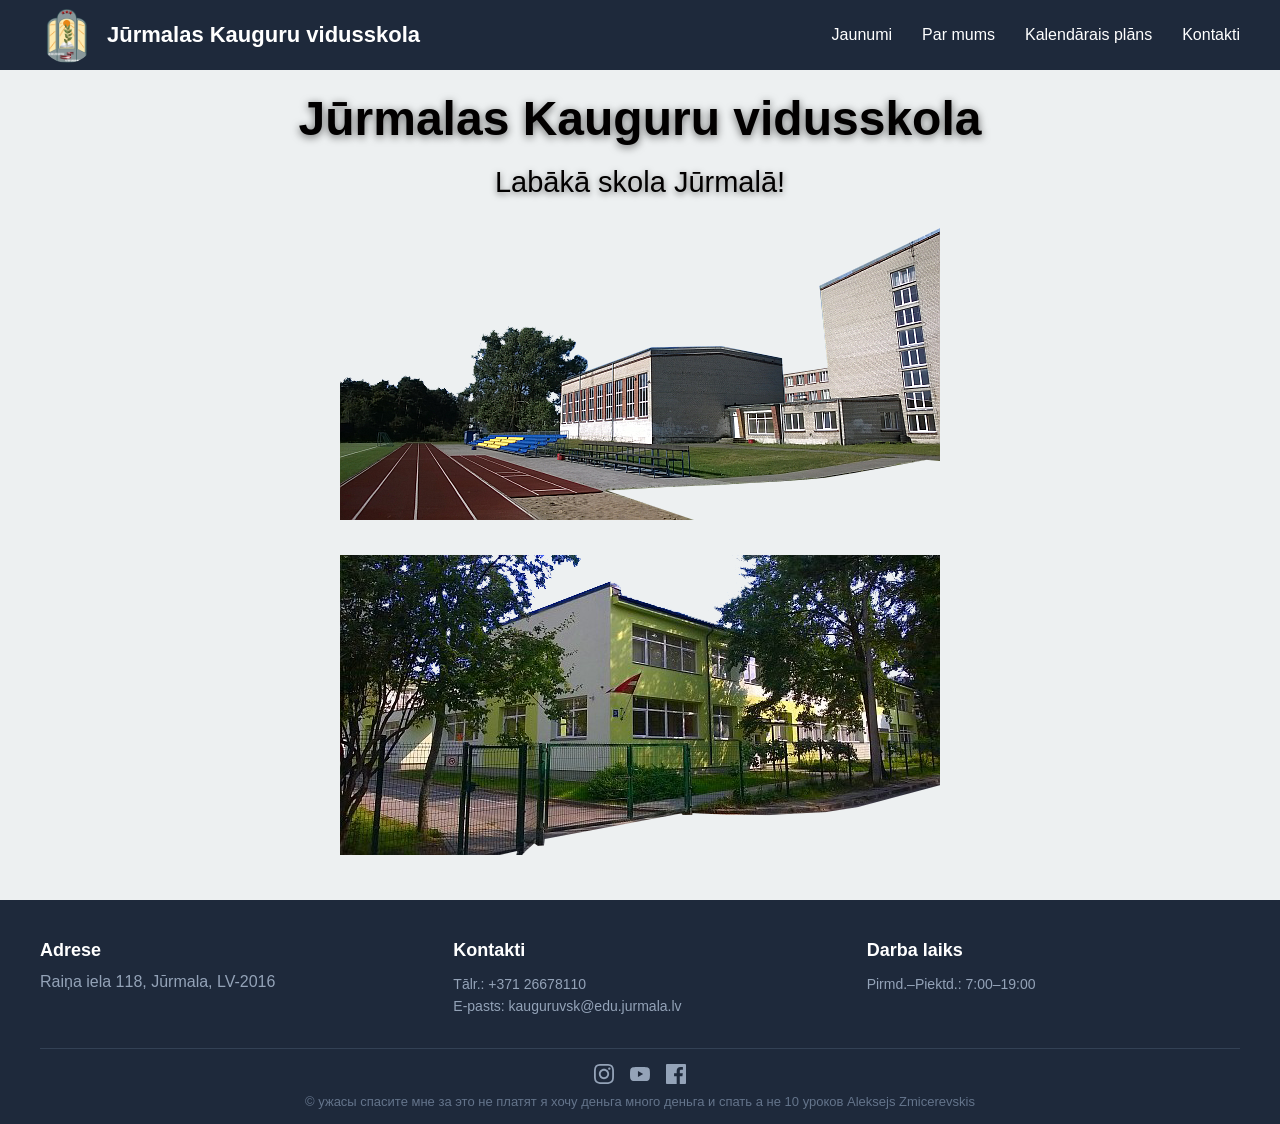
==== static/web/index.html @ 12d0afa6 "TEST" ====
<!DOCTYPE html>
<html lang="lv">
<head>
    <meta charset="UTF-8">
    <meta name="viewport" content="width=device-width, initial-scale=1.0">
    <title>Kauguru vidusskola AUTO DEPLOY</title>

    <link rel="stylesheet" href="style.css">
</head>

<body>
    
    <header>
           <a href="index.html" class="logo">
        <img src="images/logo.png" alt="Jūrmalas Kauguru vidusskolas logo">
        <span>Jūrmalas Kauguru vidusskola</span>
    
           
        </a>
        <nav>
            <ul>
                <li><a href="jaunumi.html">Jaunumi</a></li>
                <li><a href="info.html">Par mums</a></li>
                <li><a href="https://calendar.google.com/calendar/u/0/embed?src=lm09omf5vbimu9sq7rovsoo6m4@group.calendar.google.com&ctz=Europe/Riga">Kalendārais plāns</a></li>
                <li><a href="#">Kontakti</a></li>
            </ul>
        </nav>
    </header>

    <main>
        <div class="content">
             <div class="image-frame">
              <h1>Jūrmalas Kauguru vidusskola</h1>
              <p>Labākā skola Jūrmalā!</p>
             </div> 
             
              <div class="index-logo">
                    <div class="spacer"></div>
                    <img src="images/kvs-stadions1.png" alt="OLUX 2026">
                </div>
                    <div class="news-card-content">
                    <div class="spacer"></div>
                    <img src="images/kvs-sakumskola1.png" alt="OLUX 2026">
                </div>
                   <div class="spacer"></div>
                
        </div>
    </main>
 <footer>
    <div class="footer-content">
        <div class="footer-block">
            <h3>Adrese</h3>
            <a class="footer-block" href="https://maps.app.goo.gl/LZEuZgjSzzF6Meci9">Raiņa iela 118, Jūrmala, LV-2016</a>
        </div>
        <div class="footer-block">
            <h3>Kontakti</h3>
            <p>Tālr.: +371 26678110</p>
            <p>E-pasts: kauguruvsk@edu.jurmala.lv</p>
        </div>
        <div class="footer-block">
            <h3>Darba laiks</h3>
            <p>Pirmd.–Piektd.: 7:00–19:00</p>
        </div>
        
    </div>
   <div class="footer-bottom">
    
    <div class="social-icons">
        <a href="https://www.instagram.com/kauguruvidusskola/" target="_blank" aria-label="Instagram">
            <svg xmlns="http://www.w3.org/2000/svg" viewBox="0 0 24 24" width="20" height="20" fill="currentColor">
                <path d="M12 2.163c3.204 0 3.584.012 4.85.07 3.252.148 4.771 1.691 4.919 4.919.058 1.265.069 1.645.069 4.849 0 3.205-.012 3.584-.069 4.849-.149 3.225-1.664 4.771-4.919 4.919-1.266.058-1.644.07-4.85.07-3.204 0-3.584-.012-4.849-.07-3.26-.149-4.771-1.699-4.919-4.92-.058-1.265-.07-1.644-.07-4.849 0-3.204.013-3.583.07-4.849.149-3.227 1.664-4.771 4.919-4.919 1.266-.057 1.645-.069 4.849-.069zm0-2.163c-3.259 0-3.667.014-4.947.072-4.358.2-6.78 2.618-6.98 6.98-.059 1.281-.073 1.689-.073 4.948 0 3.259.014 3.668.072 4.948.2 4.358 2.618 6.78 6.98 6.98 1.281.058 1.689.072 4.948.072 3.259 0 3.668-.014 4.948-.072 4.354-.2 6.782-2.618 6.979-6.98.059-1.28.073-1.689.073-4.948 0-3.259-.014-3.667-.072-4.947-.196-4.354-2.617-6.78-6.979-6.98-1.281-.059-1.69-.073-4.949-.073zm0 5.838c-3.403 0-6.162 2.759-6.162 6.162s2.759 6.163 6.162 6.163 6.162-2.759 6.162-6.163c0-3.403-2.759-6.162-6.162-6.162zm0 10.162c-2.209 0-4-1.79-4-4 0-2.209 1.791-4 4-4s4 1.791 4 4c0 2.21-1.791 4-4 4zm6.406-11.845c-.796 0-1.441.645-1.441 1.44s.645 1.44 1.441 1.44c.795 0 1.439-.645 1.439-1.44s-.644-1.44-1.439-1.44z"/>
            </svg>
        </a>
        <a href="https://www.youtube.com/results?search_query=kauguru+vidusskola" target="_blank" aria-label="YouTube">
            <svg xmlns="http://www.w3.org/2000/svg" viewBox="0 0 24 24" width="20" height="20" fill="currentColor">
                <path d="M23.498 6.186a3.016 3.016 0 0 0-2.122-2.136C19.505 3.545 12 3.545 12 3.545s-7.505 0-9.377.505A3.017 3.017 0 0 0 .502 6.186C0 8.07 0 12 0 12s0 3.93.502 5.814a3.016 3.016 0 0 0 2.122 2.136c1.871.505 9.376.505 9.376.505s7.505 0 9.377-.505a3.015 3.015 0 0 0 2.122-2.136C24 15.93 24 12 24 12s0-3.93-.502-5.814zM9.545 15.568V8.432L15.818 12l-6.273 3.568z"/>
            </svg>
        </a>
        <a href="https://www.facebook.com/kauguruvsk" target="_blank" aria-label="Facebook">
            <svg xmlns="http://www.w3.org/2000/svg" viewBox="0 0 24 24" width="20" height="20" fill="currentColor">
                <path d="M22.675 0h-21.35c-.732 0-1.325.593-1.325 1.325v21.351c0 .731.593 1.324 1.325 1.324h11.495v-9.294h-3.128v-3.622h3.128v-2.671c0-3.1 1.893-4.788 4.659-4.788 1.325 0 2.463.099 2.795.143v3.24l-1.918.001c-1.504 0-1.795.715-1.795 1.763v2.312h3.587l-.467 3.622h-3.12v9.293h6.116c.73 0 1.323-.593 1.323-1.325v-21.35c0-.732-.593-1.325-1.325-1.325z"/>
            </svg>
        </a>
    </div>
    <p>&copy; ужасы спасите мне за это не платят я хочу деньга много деньга и  спать а не 10 уроков  Aleksejs Zmicerevskis</p>
</div>
 </footer>
</body>
</html>
---- static/web/style.css ----
* {
    margin: 0;
    padding: 0;
    box-sizing: border-box;
}

body {
    font-family: Arial, sans-serif;
    color: #000;
    position: relative;
    min-height: 100vh;
    overflow-x: hidden;
}

body::before {
    content: "";
    position: fixed;
    top: -20px;
    left: -20px;
    right: -20px;
    bottom: -20px;


    background-size: cover;
    background-position: center;

    filter: blur(10px);
    z-index: -2;
}

body::after {
    content: "";
    position: fixed;
    inset: 0;
    background-color: rgba(226, 230, 232, 0.6);
    z-index: -1;
}

/* Header */
header {
    height: 70px;
    padding: 0 40px;

    display: flex;
    align-items: center;
    justify-content: space-between;

    background-color: #1e293b;
}

.logo {
    display: flex;
    align-items: center;
    gap: 12px;
    text-decoration: none;
    color: white;
    font-size: 22px;
    font-weight: bold;
}

.logo img {
    width: 55px;
    height: 55px;
    object-fit: contain;
    border-radius: 50%;
}

nav ul {
    display: flex;
    gap: 30px;
    list-style: none;
}

nav a {
    color: white;
    text-decoration: none;
    font-size: 16px;
    transition: color 0.3s;
}

nav a:hover {
    color: #38bdf8;
}

/* Main */
main {
    min-height: calc(100vh - 70px);

    display: flex;
    align-items: center;
    justify-content: center;

    text-align: center;
}

.content h1 {
    margin-bottom: 20px;
    font-size: 48px;
    color: #020000;
    text-shadow: 0 2px 8px rgba(0, 0, 0, 0.6);
}

.content p {
    color: #020000;
    font-size: 29px;
    text-shadow: 0 2px 6px rgba(0, 0, 0, 0.5);
}

.content a {
    font-size: 36px;
    font-weight: bold;
    color: #020000;
    text-decoration: none;
    outline: none;
    border: none;
    text-shadow: 0 2px 6px rgba(0, 0, 0, 0.5);
}

.content a:hover {
    color: #38bdf8;
}

.content a:focus {
    outline: none;
    border: none;
}

/* Spacers */
.spacer {
    height: 21px;
}

.spacerr {
    height: 80px;
}

/* News grid */
.news-grid {
    display: grid;
    grid-template-columns: repeat(3, 1fr);
    gap: 20px;
}

.news-card img {
    width: 100%;
    height: 550px;
    object-fit: cover;
}

.news-card-content h3,
.news-card-content p {
    color: #020000; 
}

/* Hymn card */
.hymn-card {
    max-width: 900px;
    margin: 4px auto;
    padding: 50px;
    text-align: center;
    color: #020000;
}

.hymn-card .music-icon {
    font-size: 50px;
    margin-bottom: 15px;
    text-shadow: 0 2px 8px rgba(0, 0, 0, 0.6);
}

.hymn-card h1 {
    font-size: 55px;
    margin-bottom: 20px;
    text-shadow: 0 2px 8px rgba(0, 0, 0, 0.6);
}

.hymn-card h2 {
    font-size: 34px;
    margin-bottom: 25px;
    text-shadow: 0 2px 6px rgba(0, 0, 0, 0.5);
}

.hymn-card .authors {
    font-size: 34px;
    line-height: 1.6;
    text-shadow: 0 2px 6px rgba(0, 0, 0, 0.5);
}

.hymn-card .authors strong {
    font-weight: bold;
}

.hymn-card .gold-line {
    width: 150px;
    height: 4px;
    margin: 20px auto;
    background-color: #38bdf8;
}

.hymn-part p {
    font-size: 23px;
    line-height: 1.8;
    text-shadow: 0 2px 6px rgba(0, 0, 0, 0.5);
}

.hymn-part .chorus {
    margin-top: 50px;
    line-height: 1.8;
}

/* Footer */
footer {
    background-color: #1e293b;
    color: #cbd5e1;
    padding: 40px 40px 0;
}

.footer-content {
    max-width: 1200px;
    margin: 0 auto;

    display: flex;
    flex-wrap: wrap;
    gap: 40px;
    justify-content: space-between;

    padding-bottom: 30px;
}

.footer-block {
    text-decoration: none;
    color: #94a3b8;
    flex: 1;
    min-width: 180px;
    display: block;
}

.footer-block:hover {
    color: #3f6498;
}

.footer-block h3 {
    color: white;
    font-size: 18px;
    margin-bottom: 12px;
}

.footer-block p {
    font-size: 14px;
    line-height: 1.6;
    color: #94a3b8;
}

.footer-bottom {
    border-top: 1px solid #334155;
    text-align: center;
    padding: 15px 20px;
}

.footer-bottom p {
    font-size: 13px;
    color: #64748b;
}

.social-icons {
    display: flex;
    justify-content: center;
    gap: 16px;
    margin-bottom: 10px;
}

.social-icons a {
    color: #94a3b8;
    display: inline-flex;
    transition: color 0.3s;
}

.social-icons a:hover {
    color: #38bdf8;
}
.index-logo {
    object-fit: contain;
    border-radius: 50%;
    margin-bottom: 10px;
}

/* ============================= */
/* Mobile responsive adjustments */
/* ============================= */

/* Tablets and small laptops */
@media (max-width: 1024px) {
    .news-grid {
        grid-template-columns: repeat(2, 1fr);
    }

    .news-card img {
        height: 400px;
    }

    .hymn-card {
        max-width: 90%;
        padding: 35px 25px;
    }
}

/* Tablets / large phones */
@media (max-width: 768px) {
    header {
        height: auto;
        flex-wrap: wrap;
        padding: 15px 20px;
        gap: 15px;
    }

    .logo {
        font-size: 18px;
    }

    .logo img {
        width: 45px;
        height: 45px;
    }

    nav ul {
        gap: 18px;
        flex-wrap: wrap;
        justify-content: center;
    }

    nav a {
        font-size: 14px;
    }

    main {
        padding: 30px 20px;
    }

    .content h1 {
        font-size: 34px;
    }

    .content p {
        font-size: 20px;
    }

    .content a {
        font-size: 26px;
    }

    .news-grid {
        grid-template-columns: 1fr;
        gap: 16px;
        padding: 0 15px;
    }

    .news-card img {
        height: 260px;
    }

    .hymn-card {
        padding: 25px 15px;
    }

    .hymn-card h1 {
        font-size: 36px;
    }

    .hymn-card h2 {
        font-size: 22px;
    }

    .hymn-card .authors {
        font-size: 20px;
    }

    .hymn-part p {
        font-size: 18px;
        line-height: 1.6;
    }

    .footer-content {
        flex-direction: column;
        gap: 25px;
        padding-bottom: 20px;
    }

    .footer-block {
        min-width: 100%;
        text-align: center;
    }
}

/* Small phones */
@media (max-width: 480px) {
    header {
        padding: 12px 15px;
    }

    nav ul {
        gap: 12px;
    }

    nav a {
        font-size: 13px;
    }

    .content h1 {
        font-size: 26px;
    }

    .content p {
        font-size: 16px;
    }

    .content a {
        font-size: 20px;
    }

    .news-card img {
        height: 200px;
    }

    .hymn-card h1 {
        font-size: 28px;
    }

    .hymn-card h2 {
        font-size: 18px;
    }

    .hymn-card .authors {
        font-size: 17px;
    }

    .hymn-part p {
        font-size: 16px;
    }

    .spacerr {
        height: 40px;
    }
}
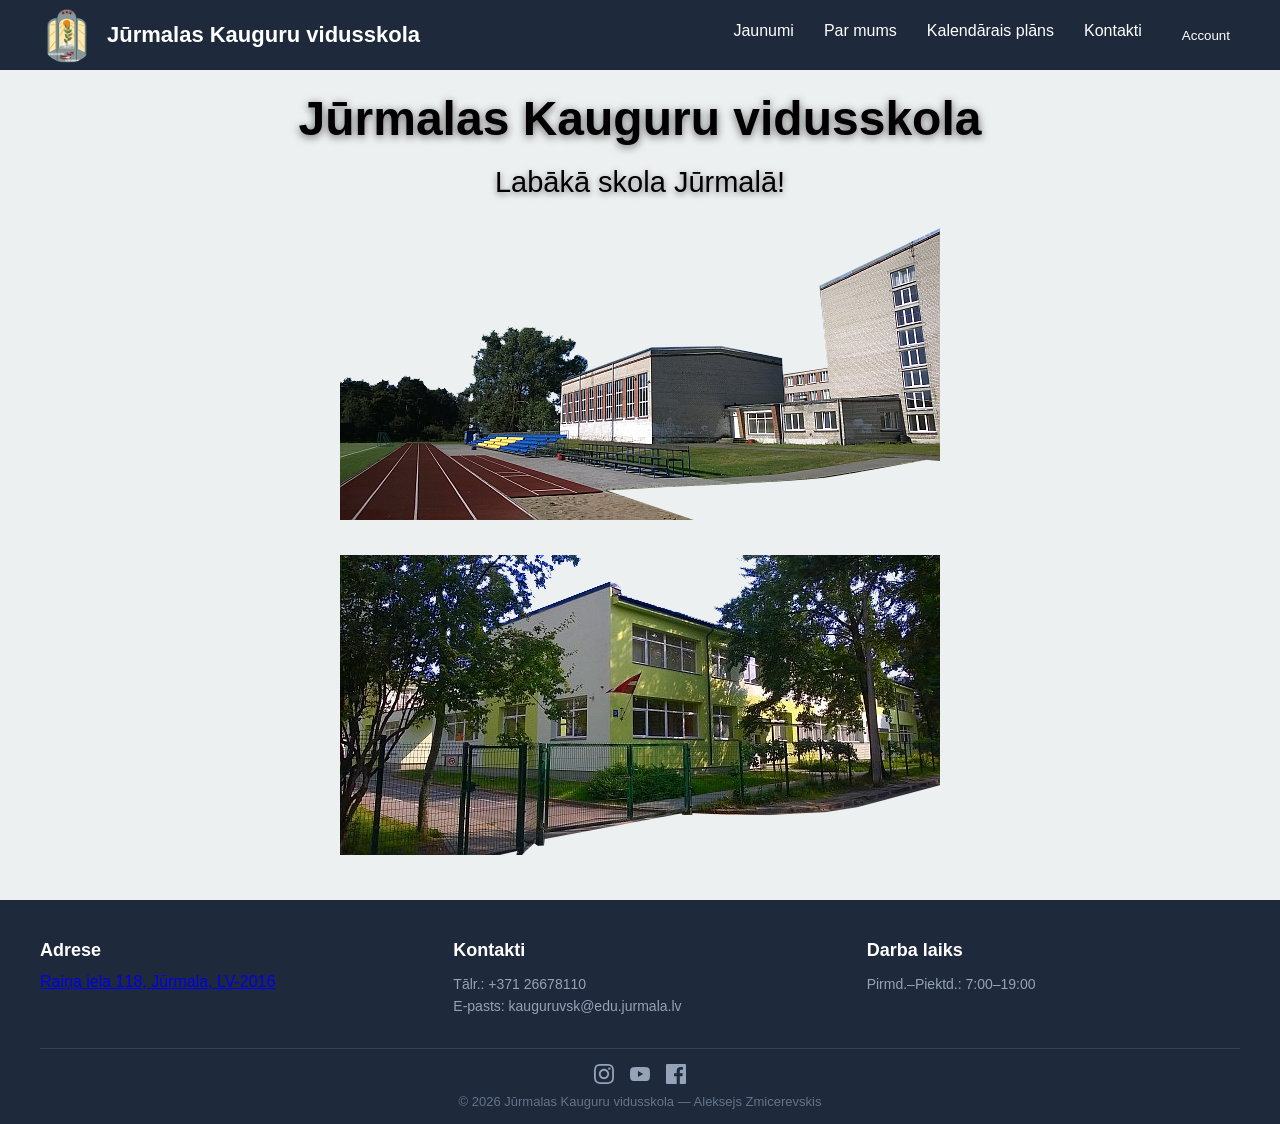
==== commit d514e9bf: "update 3.0.0" ====
--- a/static/web/index.html
+++ b/static/web/index.html
@@ -3,87 +3,323 @@
 <head>
     <meta charset="UTF-8">
     <meta name="viewport" content="width=device-width, initial-scale=1.0">
-    <title>Kauguru vidusskola AUTO DEPLOY</title>
-
-    <link rel="stylesheet" href="style.css">
+    <title>Jūrmalas Kauguru vidusskola</title>
+     <link rel="stylesheet" href="style.css">
+    <script src="script.js"></script>
 </head>
 
 <body>
-    
-    <header>
-           <a href="index.html" class="logo">
+
+<header>
+    <a href="index.html" class="logo">
         <img src="images/logo.png" alt="Jūrmalas Kauguru vidusskolas logo">
         <span>Jūrmalas Kauguru vidusskola</span>
-    
-           
+    </a>
+
+
+<nav>
+    <ul>
+        <li><a href="jaunumi.html">Jaunumi</a></li>
+        <li><a href="info.html">Par mums</a></li>
+        <li>
+            <a href="https://calendar.google.com/calendar/u/0/embed?src=lm09omf5vbimu9sq7rovsoo6m4@group.calendar.google.com&ctz=Europe/Riga"
+               target="_blank">
+                Kalendārais plāns
+            </a>
+        </li>
+        <li><a href="#kontakti">Kontakti</a></li>
+        <li>
+            <button type="button"
+                    onclick="document.getElementById('id01').style.display='block'">
+                Account
+            </button>
+        </li>
+    </ul>
+</nav>
+
+
+</header>
+
+<div id="id01" class="modal">
+<form class="modal-content animate" action="/action_page.php" method="post">
+
+    <div class="imgcontainer">
+        <span onclick="document.getElementById('id01').style.display='none'"
+              class="close"
+              title="Close Modal">
+            &times;
+        </span>
+
+        <img src="images/kvs-logo-01.png" alt="Kauguru vidusskolas logo" class="avatar">
+    </div>
+
+    <div class="container">
+
+        <label for="uname">
+            <b>Username</b>
+        </label>
+
+        <input type="text"
+               placeholder="Enter Username"
+               id="name"
+               name="name" required>
+
+        <label for="psw">
+            <b>Password</b>
+        </label>
+
+        <input type="password"
+               placeholder="Enter Password"
+               id="psw"
+               name="psw"
+               required>
+
+        <button type="submit">Login</button>
+
+        <label>
+            <input type="checkbox"
+                   checked
+                   name="remember">
+            Remember me
+        </label>
+
+    </div>
+
+    <div class="container" style="background-color:#f1f1f1">
+
+        <button type="button"
+                onclick="document.getElementById('id01').style.display='none'"
+                class="cancelbtn">
+            Cancel
+        </button>
+
+        <span class="psw">
+            Forgot <a href="#">password?</a>
+        </span>
+
+        <button type="button"
+                onclick="openRegister()"
+                style="width:auto;">
+            Register
+        </button>
+
+    </div>
+
+</form>
+
+
+</div>
+
+<!-- REGISTER MODAL -->
+
+<div id="id02" class="modal">
+
+
+<form class="modal-content animate" action="/register.php" method="post">
+
+    <div class="imgcontainer">
+
+        <span onclick="document.getElementById('id02').style.display='none'"
+              class="close"
+              title="Close Modal">
+            &times;
+        </span>
+
+        <img src="images/kvs-logo-01.png"
+             alt="Kauguru vidusskolas logo"
+             class="avatar">
+
+    </div>
+
+    <div class="container">
+
+        <label for="reg-uname">
+            <b>Username</b>
+        </label>
+
+        <input type="text"
+               placeholder="Enter Username"
+               id="reg-uname"
+               name="uname"
+               required>
+
+        <label for="reg-email">
+            <b>Email</b>
+        </label>
+
+        <input type="mail"
+               placeholder="Enter Email"
+               id="reg-email"
+               name="email"
+               required>
+               </
+
+        <label for="reg-psw">
+            <b>Password</b>
+        </label>
+
+        <input type="password"
+               placeholder="Enter Password"
+               id="reg-psw"
+               name="psw"
+               required>
+
+        <button type="submit">Register</button>
+
+    </div>
+
+    <div class="container" style="background-color:#f1f1f1">
+
+        <button type="button"
+                onclick="document.getElementById('id02').style.display='none'"
+                class="cancelbtn">
+            Cancel
+        </button>
+
+    </div>
+
+</form>
+
+</div>
+
+<main>
+
+
+<div class="content">
+
+    <div class="image-frame">
+        <h1>Jūrmalas Kauguru vidusskola</h1>
+        <p>Labākā skola Jūrmalā!</p>
+    </div>
+
+    <div class="index-logo">
+        <div class="spacer"></div>
+
+        <img src="images/kvs-stadions1.png"
+             alt="Kauguru vidusskolas stadions">
+    </div>
+
+    <div class="news-card-content">
+
+        <div class="spacer"></div>
+
+        <img src="images/kvs-sakumskola1.png"
+             alt="Kauguru vidusskolas sākumskola">
+
+    </div>
+
+    <div class="spacer"></div>
+
+</div>
+
+</main>
+
+<footer id="kontakti">
+
+<div class="footer-content">
+
+    <div class="footer-block">
+
+        <h3>Adrese</h3>
+
+        <a href="https://maps.app.goo.gl/LZEuZgjSzzF6Meci9"
+           target="_blank">
+            Raiņa iela 118, Jūrmala, LV-2016
         </a>
-        <nav>
-            <ul>
-                <li><a href="jaunumi.html">Jaunumi</a></li>
-                <li><a href="info.html">Par mums</a></li>
-                <li><a href="https://calendar.google.com/calendar/u/0/embed?src=lm09omf5vbimu9sq7rovsoo6m4@group.calendar.google.com&ctz=Europe/Riga">Kalendārais plāns</a></li>
-                <li><a href="#">Kontakti</a></li>
-            </ul>
-        </nav>
-    </header>
-
-    <main>
-        <div class="content">
-             <div class="image-frame">
-              <h1>Jūrmalas Kauguru vidusskola</h1>
-              <p>Labākā skola Jūrmalā!</p>
-             </div> 
-             
-              <div class="index-logo">
-                    <div class="spacer"></div>
-                    <img src="images/kvs-stadions1.png" alt="OLUX 2026">
-                </div>
-                    <div class="news-card-content">
-                    <div class="spacer"></div>
-                    <img src="images/kvs-sakumskola1.png" alt="OLUX 2026">
-                </div>
-                   <div class="spacer"></div>
-                
-        </div>
-    </main>
- <footer>
-    <div class="footer-content">
-        <div class="footer-block">
-            <h3>Adrese</h3>
-            <a class="footer-block" href="https://maps.app.goo.gl/LZEuZgjSzzF6Meci9">Raiņa iela 118, Jūrmala, LV-2016</a>
-        </div>
-        <div class="footer-block">
-            <h3>Kontakti</h3>
-            <p>Tālr.: +371 26678110</p>
-            <p>E-pasts: kauguruvsk@edu.jurmala.lv</p>
-        </div>
-        <div class="footer-block">
-            <h3>Darba laiks</h3>
-            <p>Pirmd.–Piektd.: 7:00–19:00</p>
-        </div>
+
+    </div>
+
+
+    <div class="footer-block">
+
+        <h3>Kontakti</h3>
+
+        <p>Tālr.: +371 26678110</p>
+        <p>E-pasts: kauguruvsk@edu.jurmala.lv</p>
+
+    </div>
+
+
+    <div class="footer-block">
+
+        <h3>Darba laiks</h3>
+
+        <p>Pirmd.–Piektd.: 7:00–19:00</p>
+
+    </div>
+
+</div>
+
+
+<div class="footer-bottom">
+
+    <div class="social-icons">
+
+       
+        <a href="https://www.instagram.com/kauguruvidusskola/"
+           target="_blank"
+           aria-label="Instagram">
+
+            <svg xmlns="http://www.w3.org/2000/svg"
+                 viewBox="0 0 24 24"
+                 width="20"
+                 height="20"
+                 fill="currentColor">
+
+                <path d="M12 2.163c3.204 0 3.584.012 4.85.07 3.252.148 4.771 1.691 4.919 4.919.058 1.265.069 1.645.069 4.849 0 3.205-.012 3.584-.069 4.849-.149 3.225-1.664 4.771-4.919 4.919-1.266.058-1.644.07-4.85.07-3.204 0-3.584-.012-4.849-.07-3.26-.149-4.771-1.699-4.919-4.92-.058-1.265-.07-1.644-.07-4.849 0-3.204.013-3.583.07-4.849.149-3.227 1.664-4.771 4.919-4.919 1.266-.057 1.645-.069 4.849-.069zm0-2.163c-3.259 0-3.667.014-4.947.072-4.358.2-6.78 2.618-6.98 6.98-.059 1.281-.073 1.689-.073 4.948 0 3.259.014 3.668.072 4.948.2 4.358 2.618 6.78 6.98 6.98 1.281.058 1.689.072 4.948.072 3.259 0 3.668-.014 4.948-.072 4.354-.2 6.782-2.618 6.979-6.98.059-1.28.073-1.689.073-4.948 0-3.259-.014-3.667-.072-4.947-.196-4.354-2.617-6.78-6.979-6.98-1.281-.059-1.69-.073-4.949-.073zm0 5.838c-3.403 0-6.162 2.759-6.162 6.162s2.759 6.163 6.162 6.163 6.162-2.759 6.162-6.163c0-3.403-2.759-6.162-6.162-6.162zm0 10.162c-2.209 0-4-1.79-4-4 0-2.209 1.791-4 4-4s4 1.791 4 4c0 2.21-1.791 4-4 4zm6.406-11.845c-.796 0-1.441.645-1.441 1.44s.645 1.44 1.441 1.44c.795 0 1.439-.645 1.439-1.44s-.644-1.44-1.439-1.44z"/>
+
+            </svg>
+
+        </a>
+
+
         
-    </div>
-   <div class="footer-bottom">
-    
-    <div class="social-icons">
-        <a href="https://www.instagram.com/kauguruvidusskola/" target="_blank" aria-label="Instagram">
-            <svg xmlns="http://www.w3.org/2000/svg" viewBox="0 0 24 24" width="20" height="20" fill="currentColor">
-                <path d="M12 2.163c3.204 0 3.584.012 4.85.07 3.252.148 4.771 1.691 4.919 4.919.058 1.265.069 1.645.069 4.849 0 3.205-.012 3.584-.069 4.849-.149 3.225-1.664 4.771-4.919 4.919-1.266.058-1.644.07-4.85.07-3.204 0-3.584-.012-4.849-.07-3.26-.149-4.771-1.699-4.919-4.92-.058-1.265-.07-1.644-.07-4.849 0-3.204.013-3.583.07-4.849.149-3.227 1.664-4.771 4.919-4.919 1.266-.057 1.645-.069 4.849-.069zm0-2.163c-3.259 0-3.667.014-4.947.072-4.358.2-6.78 2.618-6.98 6.98-.059 1.281-.073 1.689-.073 4.948 0 3.259.014 3.668.072 4.948.2 4.358 2.618 6.78 6.98 6.98 1.281.058 1.689.072 4.948.072 3.259 0 3.668-.014 4.948-.072 4.354-.2 6.782-2.618 6.979-6.98.059-1.28.073-1.689.073-4.948 0-3.259-.014-3.667-.072-4.947-.196-4.354-2.617-6.78-6.979-6.98-1.281-.059-1.69-.073-4.949-.073zm0 5.838c-3.403 0-6.162 2.759-6.162 6.162s2.759 6.163 6.162 6.163 6.162-2.759 6.162-6.163c0-3.403-2.759-6.162-6.162-6.162zm0 10.162c-2.209 0-4-1.79-4-4 0-2.209 1.791-4 4-4s4 1.791 4 4c0 2.21-1.791 4-4 4zm6.406-11.845c-.796 0-1.441.645-1.441 1.44s.645 1.44 1.441 1.44c.795 0 1.439-.645 1.439-1.44s-.644-1.44-1.439-1.44z"/>
+        <a href="https://www.youtube.com/results?search_query=kauguru+vidusskola"
+           target="_blank"
+           aria-label="YouTube">
+
+            <svg xmlns="http://www.w3.org/2000/svg"
+                 viewBox="0 0 24 24"
+                 width="20"
+                 height="20"
+                 fill="currentColor">
+
+                <path d="M23.498 6.186a3.016 3.016 0 0 0-2.122-2.136C19.505 3.545 12 3.545 12 3.545s-7.505 0-9.377.505A3.017 3.017 0 0 0 .502 6.186C0 8.07 0 12 0 12s0 3.93.502 5.814a3.016 3.016 0 0 0 2.122 2.136c1.871.505 9.376.505 9.376.505s7.505 0 9.377-.505a3.015 3.015 0 0 0 2.122-2.136C24 15.93 24 12 24 12s0-3.93-.502-5.814zM9.545 15.568V8.432L15.818 12l-6.273 3.568z"/>
+
             </svg>
+
         </a>
-        <a href="https://www.youtube.com/results?search_query=kauguru+vidusskola" target="_blank" aria-label="YouTube">
-            <svg xmlns="http://www.w3.org/2000/svg" viewBox="0 0 24 24" width="20" height="20" fill="currentColor">
-                <path d="M23.498 6.186a3.016 3.016 0 0 0-2.122-2.136C19.505 3.545 12 3.545 12 3.545s-7.505 0-9.377.505A3.017 3.017 0 0 0 .502 6.186C0 8.07 0 12 0 12s0 3.93.502 5.814a3.016 3.016 0 0 0 2.122 2.136c1.871.505 9.376.505 9.376.505s7.505 0 9.377-.505a3.015 3.015 0 0 0 2.122-2.136C24 15.93 24 12 24 12s0-3.93-.502-5.814zM9.545 15.568V8.432L15.818 12l-6.273 3.568z"/>
+
+
+        
+        <a href="https://www.facebook.com/kauguruvsk"
+           target="_blank"
+           aria-label="Facebook">
+
+            <svg xmlns="http://www.w3.org/2000/svg"
+                 viewBox="0 0 24 24"
+                 width="20"
+                 height="20"
+                 fill="currentColor">
+
+                <path d="M22.675 0h-21.35c-.732 0-1.325.593-1.325 1.325v21.351c0 .731.593 1.324 1.325 1.324h11.495v-9.294h-3.128v-3.622h3.128v-2.671c0-3.1 1.893-4.788 4.659-4.788 1.325 0 2.463.099 2.795.143v3.24l-1.918.001c-1.504 0-1.795.715-1.795 1.763v2.312h3.587l-.467 3.622h-3.12v9.293h6.116c.73 0 1.323-.593 1.323-1.325v-21.35c0-.732-.593-1.325-1.325-1.325z"/>
+
             </svg>
+
         </a>
-        <a href="https://www.facebook.com/kauguruvsk" target="_blank" aria-label="Facebook">
-            <svg xmlns="http://www.w3.org/2000/svg" viewBox="0 0 24 24" width="20" height="20" fill="currentColor">
-                <path d="M22.675 0h-21.35c-.732 0-1.325.593-1.325 1.325v21.351c0 .731.593 1.324 1.325 1.324h11.495v-9.294h-3.128v-3.622h3.128v-2.671c0-3.1 1.893-4.788 4.659-4.788 1.325 0 2.463.099 2.795.143v3.24l-1.918.001c-1.504 0-1.795.715-1.795 1.763v2.312h3.587l-.467 3.622h-3.12v9.293h6.116c.73 0 1.323-.593 1.323-1.325v-21.35c0-.732-.593-1.325-1.325-1.325z"/>
-            </svg>
-        </a>
-    </div>
-    <p>&copy; ужасы спасите мне за это не платят я хочу деньга много деньга и  спать а не 10 уроков  Aleksejs Zmicerevskis</p>
-</div>
- </footer>
+
+    </div>
+
+
+    <p>
+        &copy; 2026 Jūrmalas Kauguru vidusskola —
+        Aleksejs Zmicerevskis
+    </p>
+
+</div>
+
+
+</footer>
+
 </body>
-</html>+</html>
--- a/static/web/style.css
+++ b/static/web/style.css
@@ -16,6 +16,7 @@
     content: "";
     position: fixed;
     top: -20px;
+    
     left: -20px;
     right: -20px;
     bottom: -20px;
@@ -439,4 +440,128 @@
     .spacerr {
         height: 40px;
     }
+}
+input[type=text], input[type=password] {
+  width: 100%;
+  padding: 12px 20px;
+  margin: 8px 0;
+  display: inline-block;
+  border: 1px solid #ccc;
+  box-sizing: border-box;
+}
+
+/* Set a style for all buttons */
+button {
+  background-color: #1e293b;
+  color: white;
+  padding: 6px 10px;
+  
+  border: none;
+  cursor: pointer;
+  width: 100%;
+}
+
+button:hover {
+  opacity: 0.8;
+}
+
+/* Extra styles for the cancel button */
+.cancelbtn {
+  width: auto;
+  padding: 10px 18px;
+  background-color: #f44336;
+}
+
+/* Center the image and position the close button */
+.imgcontainer {
+  text-align: center;
+  margin: 24px 0 12px 0;
+  position: relative;
+}
+
+img.avatar {
+  width: 40%;
+
+}
+
+.container {
+  padding: 16px;
+}
+
+span.psw {
+  float: right;
+  padding-top: 20px;
+  text-indent: 10px;
+}
+
+/* The Modal (background) */
+.modal {
+  display: none; /* Hidden by default */
+  position: fixed; /* Stay in place */
+  z-index: 1; /* Sit on top */
+  left: 0;
+  top: 0;
+  width: 100%; /* Full width */
+  height: 100%; /* Full height */
+  overflow: auto; /* Enable scroll if needed */
+  background-color: rgb(0,0,0); /* Fallback color */
+  background-color: rgba(0,0,0,0.4); /* Black w/ opacity */
+  padding-top: 60px;
+}
+
+/* Modal Content/Box */
+.modal-content {
+  background-color: #fefefe;
+  margin: 5% auto 15% auto; /* 5% from the top, 15% from the bottom and centered */
+  border: 1px solid #888;
+  width: 80%; /* Could be more or less, depending on screen size */
+}
+.mail {
+  background-color: #fefefe;
+  margin: 5% auto 15% auto; /* 5% from the top, 15% from the bottom and centered */
+  border: 1px solid #888;
+  width: 80%; /* Could be more or less, depending on screen size */
+}
+
+/* The Close Button (x) */
+.close {
+  position: absolute;
+  right: 25px;
+  top: 0;
+  color: #000;
+  font-size: 35px;
+  font-weight: bold;
+}
+
+.close:hover,
+.close:focus {
+  color: red;
+  cursor: pointer;
+}
+
+/* Add Zoom Animation */
+.animate {
+  -webkit-animation: animatezoom 0.6s;
+  animation: animatezoom 0.6s
+}
+
+@-webkit-keyframes animatezoom {
+  from {-webkit-transform: scale(0)} 
+  to {-webkit-transform: scale(1)}
+}
+  
+@keyframes animatezoom {
+  from {transform: scale(0)} 
+  to {transform: scale(1)}
+}
+
+/* Change styles for span and cancel button on extra small screens */
+@media screen and (max-width: 300px) {
+  span.psw {
+     display: block;
+     float: none;
+  }
+  .cancelbtn {
+     width: 100%;
+  }
 }
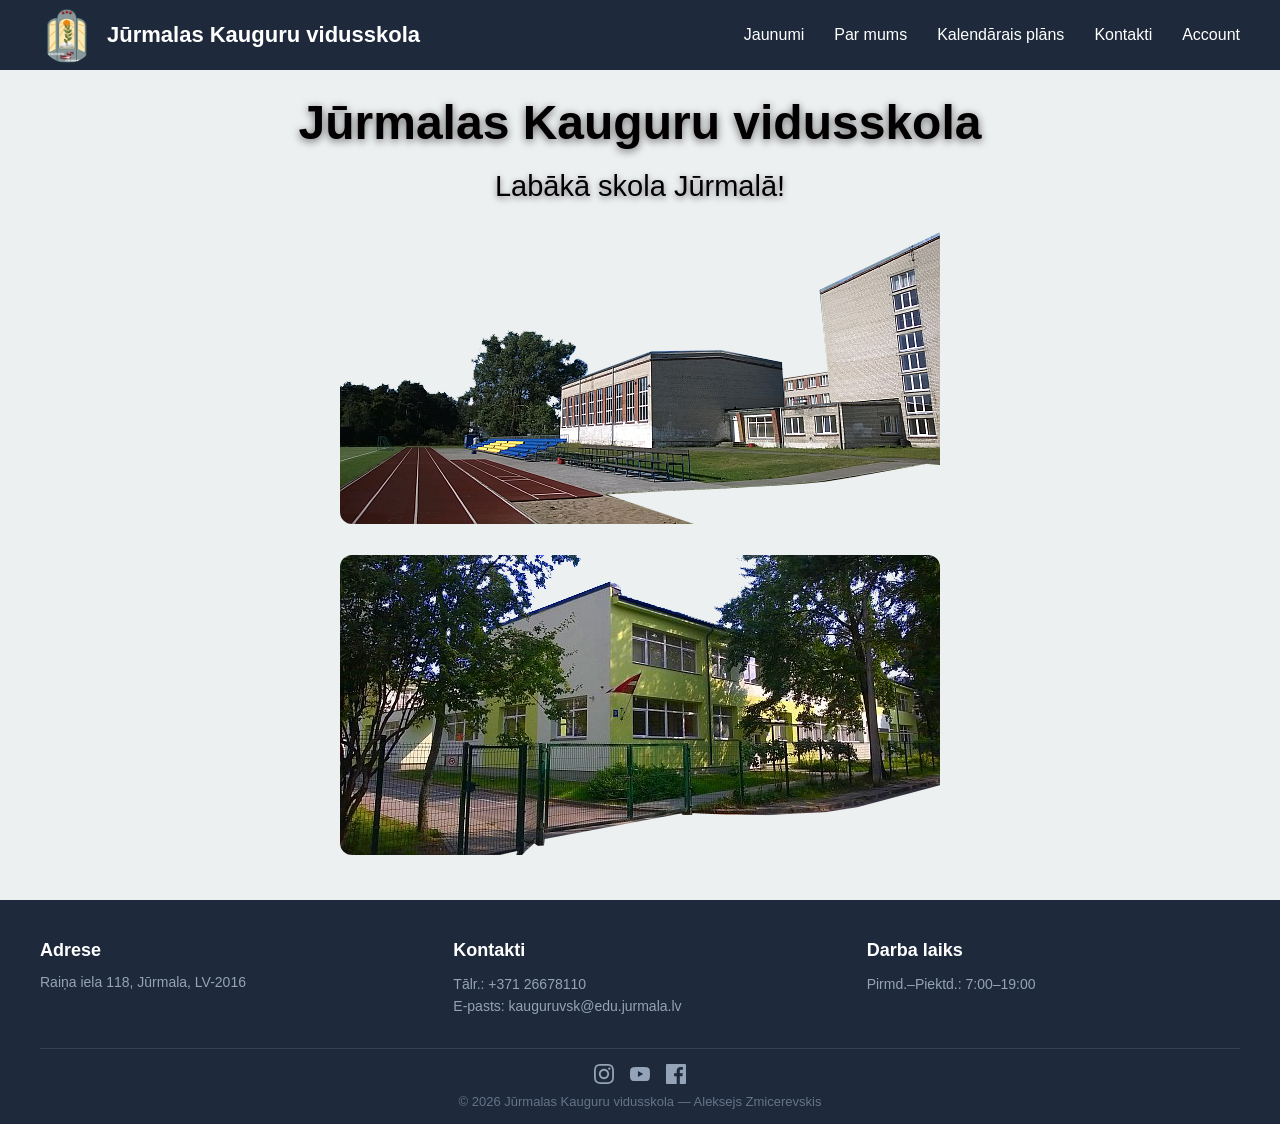
==== commit f282b1d5: "fix reg" ====
--- a/static/web/index.html
+++ b/static/web/index.html
@@ -4,8 +4,8 @@
     <meta charset="UTF-8">
     <meta name="viewport" content="width=device-width, initial-scale=1.0">
     <title>Jūrmalas Kauguru vidusskola</title>
-     <link rel="stylesheet" href="style.css">
-    <script src="script.js"></script>
+    <link rel="stylesheet" href="style.css">
+    <script src="script.js" defer></script>
 </head>
 
 <body>
@@ -16,310 +16,164 @@
         <span>Jūrmalas Kauguru vidusskola</span>
     </a>
 
-
-<nav>
-    <ul>
-        <li><a href="jaunumi.html">Jaunumi</a></li>
-        <li><a href="info.html">Par mums</a></li>
-        <li>
-            <a href="https://calendar.google.com/calendar/u/0/embed?src=lm09omf5vbimu9sq7rovsoo6m4@group.calendar.google.com&ctz=Europe/Riga"
-               target="_blank">
-                Kalendārais plāns
-            </a>
-        </li>
-        <li><a href="#kontakti">Kontakti</a></li>
-        <li>
-            <button type="button"
-                    onclick="document.getElementById('id01').style.display='block'">
-                Account
-            </button>
-        </li>
-    </ul>
-</nav>
-
-
+    <nav>
+        <ul>
+            <li><a href="jaunumi.html">Jaunumi</a></li>
+            <li><a href="info.html">Par mums</a></li>
+            <li>
+                <a href="https://calendar.google.com/calendar/u/0/embed?src=lm09omf5vbimu9sq7rovsoo6m4@group.calendar.google.com&amp;ctz=Europe/Riga"
+                   target="_blank" rel="noopener">
+                    Kalendārais plāns
+                </a>
+            </li>
+            <li><a href="#kontakti">Kontakti</a></li>
+            <li>
+                <button type="button" class="nav-btn" onclick="openModal('id01')">
+                    Account
+                </button>
+            </li>
+        </ul>
+    </nav>
 </header>
 
+<!-- LOGIN MODAL -->
 <div id="id01" class="modal">
-<form class="modal-content animate" action="/action_page.php" method="post">
+    <form class="modal-content animate" action="/action_page.php" method="post">
 
-    <div class="imgcontainer">
-        <span onclick="document.getElementById('id01').style.display='none'"
-              class="close"
-              title="Close Modal">
-            &times;
-        </span>
+        <div class="imgcontainer">
+            <span onclick="closeModal('id01')" class="close" title="Close Modal">&times;</span>
+            <img src="images/kvs-logo-01.png" alt="Kauguru vidusskolas logo" class="avatar">
+        </div>
 
-        <img src="images/kvs-logo-01.png" alt="Kauguru vidusskolas logo" class="avatar">
-    </div>
+        <div class="container">
+            <label for="uname"><b>Username</b></label>
+            <input type="text" placeholder="Enter Username" id="uname" name="uname" required>
 
-    <div class="container">
+            <label for="psw"><b>Password</b></label>
+            <input type="password" placeholder="Enter Password" id="psw" name="psw" required>
 
-        <label for="uname">
-            <b>Username</b>
-        </label>
+            <button type="submit">Login</button>
 
-        <input type="text"
-               placeholder="Enter Username"
-               id="name"
-               name="name" required>
+            <label>
+                <input type="checkbox" checked name="remember">
+                Remember me
+            </label>
+        </div>
 
-        <label for="psw">
-            <b>Password</b>
-        </label>
+        <div class="container modal-footer">
+            <button type="button" onclick="closeModal('id01')" class="cancelbtn">Cancel</button>
+            <button type="button" onclick="openRegister()" class="registerbtn">Register</button>
+            <span class="psw">Forgot <a href="#">password?</a></span>
+        </div>
 
-        <input type="password"
-               placeholder="Enter Password"
-               id="psw"
-               name="psw"
-               required>
-
-        <button type="submit">Login</button>
-
-        <label>
-            <input type="checkbox"
-                   checked
-                   name="remember">
-            Remember me
-        </label>
-
-    </div>
-
-    <div class="container" style="background-color:#f1f1f1">
-
-        <button type="button"
-                onclick="document.getElementById('id01').style.display='none'"
-                class="cancelbtn">
-            Cancel
-        </button>
-
-        <span class="psw">
-            Forgot <a href="#">password?</a>
-        </span>
-
-        <button type="button"
-                onclick="openRegister()"
-                style="width:auto;">
-            Register
-        </button>
-
-    </div>
-
-</form>
-
-
+    </form>
 </div>
 
 <!-- REGISTER MODAL -->
+<div id="id02" class="modal">
+    <form class="modal-content animate" action="/register.php" method="post">
 
-<div id="id02" class="modal">
+        <div class="imgcontainer">
+            <span onclick="closeModal('id02')" class="close" title="Close Modal">&times;</span>
+            <img src="images/kvs-logo-01.png" alt="Kauguru vidusskolas logo" class="avatar">
+        </div>
 
+        <div class="container">
+            <label for="reg-uname"><b>Username</b></label>
+            <input type="text" placeholder="Enter Username" id="reg-uname" name="uname" required>
 
-<form class="modal-content animate" action="/register.php" method="post">
+            <label for="reg-email"><b>Email</b></label>
+            <input type="email" placeholder="Enter Email" id="reg-email" name="email" required>
 
-    <div class="imgcontainer">
+            <label for="reg-psw"><b>Password</b></label>
+            <input type="password" placeholder="Enter Password" id="reg-psw" name="psw" required>
 
-        <span onclick="document.getElementById('id02').style.display='none'"
-              class="close"
-              title="Close Modal">
-            &times;
-        </span>
+            <button type="submit">Register</button>
+        </div>
 
-        <img src="images/kvs-logo-01.png"
-             alt="Kauguru vidusskolas logo"
-             class="avatar">
+        <div class="container modal-footer">
+            <button type="button" onclick="closeModal('id02')" class="cancelbtn">Cancel</button>
+        </div>
 
-    </div>
-
-    <div class="container">
-
-        <label for="reg-uname">
-            <b>Username</b>
-        </label>
-
-        <input type="text"
-               placeholder="Enter Username"
-               id="reg-uname"
-               name="uname"
-               required>
-
-        <label for="reg-email">
-            <b>Email</b>
-        </label>
-
-        <input type="mail"
-               placeholder="Enter Email"
-               id="reg-email"
-               name="email"
-               required>
-               </
-
-        <label for="reg-psw">
-            <b>Password</b>
-        </label>
-
-        <input type="password"
-               placeholder="Enter Password"
-               id="reg-psw"
-               name="psw"
-               required>
-
-        <button type="submit">Register</button>
-
-    </div>
-
-    <div class="container" style="background-color:#f1f1f1">
-
-        <button type="button"
-                onclick="document.getElementById('id02').style.display='none'"
-                class="cancelbtn">
-            Cancel
-        </button>
-
-    </div>
-
-</form>
-
+    </form>
 </div>
 
 <main>
+    <div class="content">
 
+        <div class="image-frame">
+            <h1>Jūrmalas Kauguru vidusskola</h1>
+            <p>Labākā skola Jūrmalā!</p>
+        </div>
 
-<div class="content">
+        <div class="index-logo">
+            <div class="spacer"></div>
+            <img src="images/kvs-stadions1.png" alt="Kauguru vidusskolas stadions">
+        </div>
 
-    <div class="image-frame">
-        <h1>Jūrmalas Kauguru vidusskola</h1>
-        <p>Labākā skola Jūrmalā!</p>
-    </div>
-
-    <div class="index-logo">
-        <div class="spacer"></div>
-
-        <img src="images/kvs-stadions1.png"
-             alt="Kauguru vidusskolas stadions">
-    </div>
-
-    <div class="news-card-content">
+        <div class="news-card-content">
+            <div class="spacer"></div>
+            <img src="images/kvs-sakumskola1.png" alt="Kauguru vidusskolas sākumskola">
+        </div>
 
         <div class="spacer"></div>
 
-        <img src="images/kvs-sakumskola1.png"
-             alt="Kauguru vidusskolas sākumskola">
-
     </div>
-
-    <div class="spacer"></div>
-
-</div>
-
 </main>
 
 <footer id="kontakti">
 
-<div class="footer-content">
+    <div class="footer-content">
 
-    <div class="footer-block">
+        <div class="footer-block">
+            <h3>Adrese</h3>
+            <a href="https://maps.app.goo.gl/LZEuZgjSzzF6Meci9" target="_blank" rel="noopener">
+                Raiņa iela 118, Jūrmala, LV-2016
+            </a>
+        </div>
 
-        <h3>Adrese</h3>
+        <div class="footer-block">
+            <h3>Kontakti</h3>
+            <p>Tālr.: <a href="tel:+37126678110">+371 26678110</a></p>
+            <p>E-pasts: <a href="mailto:kauguruvsk@edu.jurmala.lv">kauguruvsk@edu.jurmala.lv</a></p>
+        </div>
 
-        <a href="https://maps.app.goo.gl/LZEuZgjSzzF6Meci9"
-           target="_blank">
-            Raiņa iela 118, Jūrmala, LV-2016
-        </a>
+        <div class="footer-block">
+            <h3>Darba laiks</h3>
+            <p>Pirmd.–Piektd.: 7:00–19:00</p>
+        </div>
 
     </div>
 
+    <div class="footer-bottom">
 
-    <div class="footer-block">
+        <div class="social-icons">
 
-        <h3>Kontakti</h3>
+            <a href="https://www.instagram.com/kauguruvidusskola/" target="_blank" rel="noopener" aria-label="Instagram">
+                <svg xmlns="http://www.w3.org/2000/svg" viewBox="0 0 24 24" width="20" height="20" fill="currentColor">
+                    <path d="M12 2.163c3.204 0 3.584.012 4.85.07 3.252.148 4.771 1.691 4.919 4.919.058 1.265.069 1.645.069 4.849 0 3.205-.012 3.584-.069 4.849-.149 3.225-1.664 4.771-4.919 4.919-1.266.058-1.644.07-4.85.07-3.204 0-3.584-.012-4.849-.07-3.26-.149-4.771-1.699-4.919-4.92-.058-1.265-.07-1.644-.07-4.849 0-3.204.013-3.583.07-4.849.149-3.227 1.664-4.771 4.919-4.919 1.266-.057 1.645-.069 4.849-.069zm0-2.163c-3.259 0-3.667.014-4.947.072-4.358.2-6.78 2.618-6.98 6.98-.059 1.281-.073 1.689-.073 4.948 0 3.259.014 3.668.072 4.948.2 4.358 2.618 6.78 6.98 6.98 1.281.058 1.689.072 4.948.072 3.259 0 3.668-.014 4.948-.072 4.354-.2 6.782-2.618 6.979-6.98.059-1.28.073-1.689.073-4.948 0-3.259-.014-3.667-.072-4.947-.196-4.354-2.617-6.78-6.979-6.98-1.281-.059-1.69-.073-4.949-.073zm0 5.838c-3.403 0-6.162 2.759-6.162 6.162s2.759 6.163 6.162 6.163 6.162-2.759 6.162-6.163c0-3.403-2.759-6.162-6.162-6.162zm0 10.162c-2.209 0-4-1.79-4-4 0-2.209 1.791-4 4-4s4 1.791 4 4c0 2.21-1.791 4-4 4zm6.406-11.845c-.796 0-1.441.645-1.441 1.44s.645 1.44 1.441 1.44c.795 0 1.439-.645 1.439-1.44s-.644-1.44-1.439-1.44z"/>
+                </svg>
+            </a>
 
-        <p>Tālr.: +371 26678110</p>
-        <p>E-pasts: kauguruvsk@edu.jurmala.lv</p>
+            <a href="https://www.youtube.com/results?search_query=kauguru+vidusskola" target="_blank" rel="noopener" aria-label="YouTube">
+                <svg xmlns="http://www.w3.org/2000/svg" viewBox="0 0 24 24" width="20" height="20" fill="currentColor">
+                    <path d="M23.498 6.186a3.016 3.016 0 0 0-2.122-2.136C19.505 3.545 12 3.545 12 3.545s-7.505 0-9.377.505A3.017 3.017 0 0 0 .502 6.186C0 8.07 0 12 0 12s0 3.93.502 5.814a3.016 3.016 0 0 0 2.122 2.136c1.871.505 9.376.505 9.376.505s7.505 0 9.377-.505a3.015 3.015 0 0 0 2.122-2.136C24 15.93 24 12 24 12s0-3.93-.502-5.814zM9.545 15.568V8.432L15.818 12l-6.273 3.568z"/>
+                </svg>
+            </a>
+
+            <a href="https://www.facebook.com/kauguruvsk" target="_blank" rel="noopener" aria-label="Facebook">
+                <svg xmlns="http://www.w3.org/2000/svg" viewBox="0 0 24 24" width="20" height="20" fill="currentColor">
+                    <path d="M22.675 0h-21.35c-.732 0-1.325.593-1.325 1.325v21.351c0 .731.593 1.324 1.325 1.324h11.495v-9.294h-3.128v-3.622h3.128v-2.671c0-3.1 1.893-4.788 4.659-4.788 1.325 0 2.463.099 2.795.143v3.24l-1.918.001c-1.504 0-1.795.715-1.795 1.763v2.312h3.587l-.467 3.622h-3.12v9.293h6.116c.73 0 1.323-.593 1.323-1.325v-21.35c0-.732-.593-1.325-1.325-1.325z"/>
+                </svg>
+            </a>
+
+        </div>
+
+        <p>&copy; 2026 Jūrmalas Kauguru vidusskola — Aleksejs Zmicerevskis</p>
 
     </div>
-
-
-    <div class="footer-block">
-
-        <h3>Darba laiks</h3>
-
-        <p>Pirmd.–Piektd.: 7:00–19:00</p>
-
-    </div>
-
-</div>
-
-
-<div class="footer-bottom">
-
-    <div class="social-icons">
-
-       
-        <a href="https://www.instagram.com/kauguruvidusskola/"
-           target="_blank"
-           aria-label="Instagram">
-
-            <svg xmlns="http://www.w3.org/2000/svg"
-                 viewBox="0 0 24 24"
-                 width="20"
-                 height="20"
-                 fill="currentColor">
-
-                <path d="M12 2.163c3.204 0 3.584.012 4.85.07 3.252.148 4.771 1.691 4.919 4.919.058 1.265.069 1.645.069 4.849 0 3.205-.012 3.584-.069 4.849-.149 3.225-1.664 4.771-4.919 4.919-1.266.058-1.644.07-4.85.07-3.204 0-3.584-.012-4.849-.07-3.26-.149-4.771-1.699-4.919-4.92-.058-1.265-.07-1.644-.07-4.849 0-3.204.013-3.583.07-4.849.149-3.227 1.664-4.771 4.919-4.919 1.266-.057 1.645-.069 4.849-.069zm0-2.163c-3.259 0-3.667.014-4.947.072-4.358.2-6.78 2.618-6.98 6.98-.059 1.281-.073 1.689-.073 4.948 0 3.259.014 3.668.072 4.948.2 4.358 2.618 6.78 6.98 6.98 1.281.058 1.689.072 4.948.072 3.259 0 3.668-.014 4.948-.072 4.354-.2 6.782-2.618 6.979-6.98.059-1.28.073-1.689.073-4.948 0-3.259-.014-3.667-.072-4.947-.196-4.354-2.617-6.78-6.979-6.98-1.281-.059-1.69-.073-4.949-.073zm0 5.838c-3.403 0-6.162 2.759-6.162 6.162s2.759 6.163 6.162 6.163 6.162-2.759 6.162-6.163c0-3.403-2.759-6.162-6.162-6.162zm0 10.162c-2.209 0-4-1.79-4-4 0-2.209 1.791-4 4-4s4 1.791 4 4c0 2.21-1.791 4-4 4zm6.406-11.845c-.796 0-1.441.645-1.441 1.44s.645 1.44 1.441 1.44c.795 0 1.439-.645 1.439-1.44s-.644-1.44-1.439-1.44z"/>
-
-            </svg>
-
-        </a>
-
-
-        
-        <a href="https://www.youtube.com/results?search_query=kauguru+vidusskola"
-           target="_blank"
-           aria-label="YouTube">
-
-            <svg xmlns="http://www.w3.org/2000/svg"
-                 viewBox="0 0 24 24"
-                 width="20"
-                 height="20"
-                 fill="currentColor">
-
-                <path d="M23.498 6.186a3.016 3.016 0 0 0-2.122-2.136C19.505 3.545 12 3.545 12 3.545s-7.505 0-9.377.505A3.017 3.017 0 0 0 .502 6.186C0 8.07 0 12 0 12s0 3.93.502 5.814a3.016 3.016 0 0 0 2.122 2.136c1.871.505 9.376.505 9.376.505s7.505 0 9.377-.505a3.015 3.015 0 0 0 2.122-2.136C24 15.93 24 12 24 12s0-3.93-.502-5.814zM9.545 15.568V8.432L15.818 12l-6.273 3.568z"/>
-
-            </svg>
-
-        </a>
-
-
-        
-        <a href="https://www.facebook.com/kauguruvsk"
-           target="_blank"
-           aria-label="Facebook">
-
-            <svg xmlns="http://www.w3.org/2000/svg"
-                 viewBox="0 0 24 24"
-                 width="20"
-                 height="20"
-                 fill="currentColor">
-
-                <path d="M22.675 0h-21.35c-.732 0-1.325.593-1.325 1.325v21.351c0 .731.593 1.324 1.325 1.324h11.495v-9.294h-3.128v-3.622h3.128v-2.671c0-3.1 1.893-4.788 4.659-4.788 1.325 0 2.463.099 2.795.143v3.24l-1.918.001c-1.504 0-1.795.715-1.795 1.763v2.312h3.587l-.467 3.622h-3.12v9.293h6.116c.73 0 1.323-.593 1.323-1.325v-21.35c0-.732-.593-1.325-1.325-1.325z"/>
-
-            </svg>
-
-        </a>
-
-    </div>
-
-
-    <p>
-        &copy; 2026 Jūrmalas Kauguru vidusskola —
-        Aleksejs Zmicerevskis
-    </p>
-
-</div>
-
 
 </footer>
 
 </body>
-</html>
+</html>
--- a/static/web/style.css
+++ b/static/web/style.css
@@ -12,16 +12,22 @@
     overflow-x: hidden;
 }
 
+/* Images never overflow their container */
+img {
+    max-width: 100%;
+    height: auto;
+}
+
 body::before {
     content: "";
     position: fixed;
     top: -20px;
-    
     left: -20px;
     right: -20px;
     bottom: -20px;
 
-
+    /* Izmanto savu fona attēlu (bez tā šis slānis ir tukšs) */
+    /* background-image: url("images/fons.jpg"); */
     background-size: cover;
     background-position: center;
 
@@ -39,7 +45,7 @@
 
 /* Header */
 header {
-    height: 70px;
+    min-height: 70px;
     padding: 0 40px;
 
     display: flex;
@@ -68,6 +74,7 @@
 
 nav ul {
     display: flex;
+    align-items: center;
     gap: 30px;
     list-style: none;
 }
@@ -83,6 +90,22 @@
     color: #38bdf8;
 }
 
+/* "Account" button in the nav looks like the other links */
+nav .nav-btn {
+    width: auto;
+    padding: 0;
+    background: none;
+    color: white;
+    font: inherit;
+    font-size: 16px;
+    transition: color 0.3s;
+}
+
+nav .nav-btn:hover {
+    opacity: 1;
+    color: #38bdf8;
+}
+
 /* Main */
 main {
     min-height: calc(100vh - 70px);
@@ -112,8 +135,6 @@
     font-weight: bold;
     color: #020000;
     text-decoration: none;
-    outline: none;
-    border: none;
     text-shadow: 0 2px 6px rgba(0, 0, 0, 0.5);
 }
 
@@ -121,9 +142,12 @@
     color: #38bdf8;
 }
 
-.content a:focus {
-    outline: none;
-    border: none;
+/* Visible keyboard focus everywhere */
+a:focus-visible,
+button:focus-visible,
+input:focus-visible {
+    outline: 2px solid #38bdf8;
+    outline-offset: 2px;
 }
 
 /* Spacers */
@@ -150,7 +174,7 @@
 
 .news-card-content h3,
 .news-card-content p {
-    color: #020000; 
+    color: #020000;
 }
 
 /* Hymn card */
@@ -228,15 +252,9 @@
 }
 
 .footer-block {
-    text-decoration: none;
     color: #94a3b8;
     flex: 1;
     min-width: 180px;
-    display: block;
-}
-
-.footer-block:hover {
-    color: #3f6498;
 }
 
 .footer-block h3 {
@@ -249,6 +267,18 @@
     font-size: 14px;
     line-height: 1.6;
     color: #94a3b8;
+}
+
+/* Links in the footer (address, phone, email) */
+.footer-block a {
+    color: #94a3b8;
+    font-size: 14px;
+    text-decoration: none;
+    transition: color 0.3s;
+}
+
+.footer-block a:hover {
+    color: #38bdf8;
 }
 
 .footer-bottom {
@@ -278,10 +308,133 @@
 .social-icons a:hover {
     color: #38bdf8;
 }
+
 .index-logo {
-    object-fit: contain;
-    border-radius: 50%;
     margin-bottom: 10px;
+}
+
+.index-logo img,
+.news-card-content img {
+    display: block;
+    margin: 0 auto;
+    border-radius: 12px;
+}
+
+/* ============================= */
+/* Login / register modals       */
+/* ============================= */
+
+input[type=text],
+input[type=email],
+input[type=password] {
+    width: 100%;
+    padding: 12px 20px;
+    margin: 8px 0;
+    display: inline-block;
+    border: 1px solid #ccc;
+    font-size: 16px; /* prevents zoom on iOS */
+}
+
+button {
+    background-color: #1e293b;
+    color: white;
+    padding: 12px 16px;
+    margin: 8px 0;
+    border: none;
+    cursor: pointer;
+    width: 100%;
+    font-size: 15px;
+}
+
+button:hover {
+    opacity: 0.8;
+}
+
+.cancelbtn {
+    width: auto;
+    padding: 10px 18px;
+    background-color: #f44336;
+}
+
+.registerbtn {
+    width: auto;
+    padding: 10px 18px;
+}
+
+.imgcontainer {
+    text-align: center;
+    margin: 24px 0 12px 0;
+    position: relative;
+}
+
+img.avatar {
+    width: 40%;
+    max-width: 160px;
+}
+
+.container {
+    padding: 16px;
+}
+
+.modal-footer {
+    background-color: #f1f1f1;
+    display: flex;
+    flex-wrap: wrap;
+    align-items: center;
+    gap: 10px;
+}
+
+span.psw {
+    margin-left: auto;
+}
+
+.modal {
+    display: none;
+    position: fixed;
+    z-index: 1000;
+    left: 0;
+    top: 0;
+    width: 100%;
+    height: 100%;
+    overflow: auto;
+    background-color: rgba(0, 0, 0, 0.4);
+    padding-top: 60px;
+}
+
+.modal-content {
+    background-color: #fefefe;
+    margin: 5% auto 15% auto;
+    border: 1px solid #888;
+    width: 90%;
+    max-width: 480px;
+}
+
+.close {
+    position: absolute;
+    right: 25px;
+    top: 0;
+    color: #000;
+    font-size: 35px;
+    font-weight: bold;
+    cursor: pointer;
+}
+
+.close:hover,
+.close:focus {
+    color: red;
+}
+
+.animate {
+    animation: animatezoom 0.4s;
+}
+
+@keyframes animatezoom {
+    from { transform: scale(0); }
+    to   { transform: scale(1); }
+}
+
+@media (prefers-reduced-motion: reduce) {
+    .animate { animation: none; }
 }
 
 /* ============================= */
@@ -307,8 +460,8 @@
 /* Tablets / large phones */
 @media (max-width: 768px) {
     header {
-        height: auto;
         flex-wrap: wrap;
+        justify-content: center;
         padding: 15px 20px;
         gap: 15px;
     }
@@ -328,7 +481,8 @@
         justify-content: center;
     }
 
-    nav a {
+    nav a,
+    nav .nav-btn {
         font-size: 14px;
     }
 
@@ -379,6 +533,10 @@
         line-height: 1.6;
     }
 
+    footer {
+        padding: 30px 20px 0;
+    }
+
     .footer-content {
         flex-direction: column;
         gap: 25px;
@@ -401,7 +559,8 @@
         gap: 12px;
     }
 
-    nav a {
+    nav a,
+    nav .nav-btn {
         font-size: 13px;
     }
 
@@ -440,128 +599,18 @@
     .spacerr {
         height: 40px;
     }
-}
-input[type=text], input[type=password] {
-  width: 100%;
-  padding: 12px 20px;
-  margin: 8px 0;
-  display: inline-block;
-  border: 1px solid #ccc;
-  box-sizing: border-box;
-}
-
-/* Set a style for all buttons */
-button {
-  background-color: #1e293b;
-  color: white;
-  padding: 6px 10px;
-  
-  border: none;
-  cursor: pointer;
-  width: 100%;
-}
-
-button:hover {
-  opacity: 0.8;
-}
-
-/* Extra styles for the cancel button */
-.cancelbtn {
-  width: auto;
-  padding: 10px 18px;
-  background-color: #f44336;
-}
-
-/* Center the image and position the close button */
-.imgcontainer {
-  text-align: center;
-  margin: 24px 0 12px 0;
-  position: relative;
-}
-
-img.avatar {
-  width: 40%;
-
-}
-
-.container {
-  padding: 16px;
-}
-
-span.psw {
-  float: right;
-  padding-top: 20px;
-  text-indent: 10px;
-}
-
-/* The Modal (background) */
-.modal {
-  display: none; /* Hidden by default */
-  position: fixed; /* Stay in place */
-  z-index: 1; /* Sit on top */
-  left: 0;
-  top: 0;
-  width: 100%; /* Full width */
-  height: 100%; /* Full height */
-  overflow: auto; /* Enable scroll if needed */
-  background-color: rgb(0,0,0); /* Fallback color */
-  background-color: rgba(0,0,0,0.4); /* Black w/ opacity */
-  padding-top: 60px;
-}
-
-/* Modal Content/Box */
-.modal-content {
-  background-color: #fefefe;
-  margin: 5% auto 15% auto; /* 5% from the top, 15% from the bottom and centered */
-  border: 1px solid #888;
-  width: 80%; /* Could be more or less, depending on screen size */
-}
-.mail {
-  background-color: #fefefe;
-  margin: 5% auto 15% auto; /* 5% from the top, 15% from the bottom and centered */
-  border: 1px solid #888;
-  width: 80%; /* Could be more or less, depending on screen size */
-}
-
-/* The Close Button (x) */
-.close {
-  position: absolute;
-  right: 25px;
-  top: 0;
-  color: #000;
-  font-size: 35px;
-  font-weight: bold;
-}
-
-.close:hover,
-.close:focus {
-  color: red;
-  cursor: pointer;
-}
-
-/* Add Zoom Animation */
-.animate {
-  -webkit-animation: animatezoom 0.6s;
-  animation: animatezoom 0.6s
-}
-
-@-webkit-keyframes animatezoom {
-  from {-webkit-transform: scale(0)} 
-  to {-webkit-transform: scale(1)}
-}
-  
-@keyframes animatezoom {
-  from {transform: scale(0)} 
-  to {transform: scale(1)}
-}
-
-/* Change styles for span and cancel button on extra small screens */
-@media screen and (max-width: 300px) {
-  span.psw {
-     display: block;
-     float: none;
-  }
-  .cancelbtn {
-     width: 100%;
-  }
+
+    .modal {
+        padding-top: 20px;
+    }
+
+    span.psw {
+        margin-left: 0;
+        width: 100%;
+    }
+
+    .cancelbtn,
+    .registerbtn {
+        width: 100%;
+    }
 }
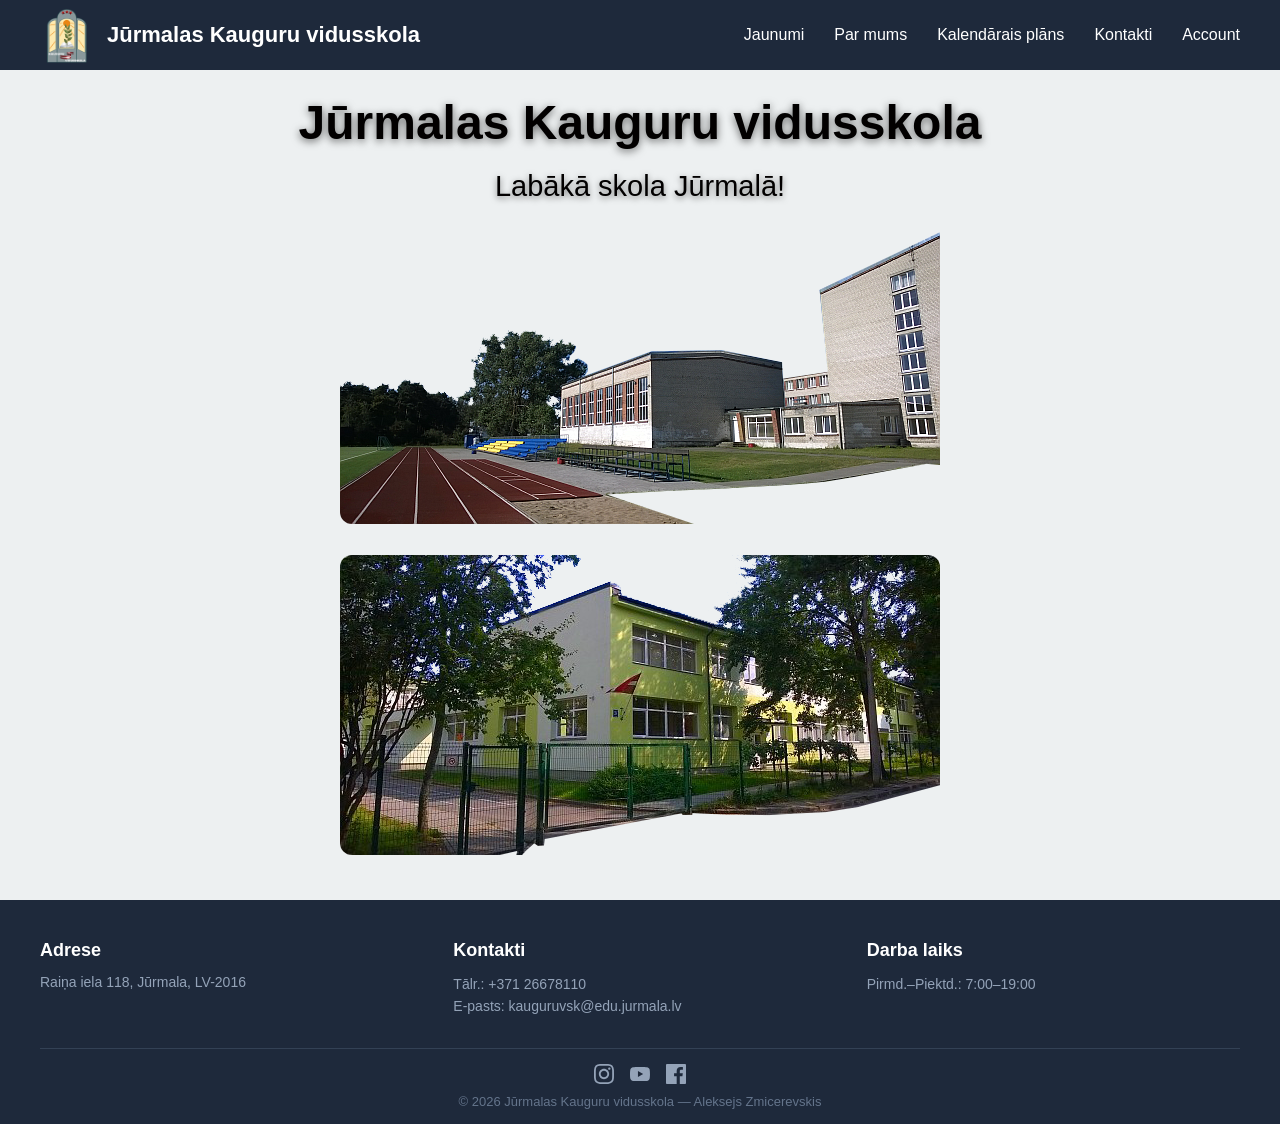
==== commit 1b853c85: "ф" ====
--- a/static/web/index.html
+++ b/static/web/index.html
@@ -5,10 +5,11 @@
     <meta name="viewport" content="width=device-width, initial-scale=1.0">
     <title>Jūrmalas Kauguru vidusskola</title>
     <link rel="stylesheet" href="style.css">
-    <script src="script.js" defer></script>
+    <script src="script.js" data-cfasync="false" defer></script>
+    <script src="https://accounts.google.com/gsi/client" async data-cfasync="false"></script>
 </head>
 
-<body>
+<body>  
 
 <header>
     <a href="index.html" class="logo">
@@ -20,18 +21,9 @@
         <ul>
             <li><a href="jaunumi.html">Jaunumi</a></li>
             <li><a href="info.html">Par mums</a></li>
-            <li>
-                <a href="https://calendar.google.com/calendar/u/0/embed?src=lm09omf5vbimu9sq7rovsoo6m4@group.calendar.google.com&amp;ctz=Europe/Riga"
-                   target="_blank" rel="noopener">
-                    Kalendārais plāns
-                </a>
-            </li>
+            <li><a href="kalendars.html" target="_blank" rel="noopener">Kalendārais plāns</a></li>
             <li><a href="#kontakti">Kontakti</a></li>
-            <li>
-                <button type="button" class="nav-btn" onclick="openModal('id01')">
-                    Account
-                </button>
-            </li>
+            <li><button type="button" class="nav-btn" id="account-btn" onclick="openModal('id01')">Account</button></li>
         </ul>
     </nav>
 </header>
@@ -53,7 +45,8 @@
             <input type="password" placeholder="Enter Password" id="psw" name="psw" required>
 
             <button type="submit">Login</button>
-
+            <div id="g_id_onload" data-client_id="ТВОЙ_CLIENT_ID.apps.googleusercontent.com" data-callback="onGoogleSignIn"  data-auto_prompt="false"></div>
+<div class="g_id_signin" data-type="standard" data-text="signin_with" data-width="300"></div>
             <label>
                 <input type="checkbox" checked name="remember">
                 Remember me
--- a/static/web/style.css
+++ b/static/web/style.css
@@ -69,7 +69,7 @@
     width: 55px;
     height: 55px;
     object-fit: contain;
-    border-radius: 50%;
+   
 }
 
 nav ul {
@@ -613,4 +613,22 @@
     .registerbtn {
         width: 100%;
     }
+}
+.calendar-frame {
+  height: min(72vh, 760px);
+  border: 1px solid var(--line);
+  border-radius: var(--radius-l);
+  overflow: hidden;
+  background: #fff;
+}
+
+.calendar-frame iframe {
+  display: block;
+  width: 100%;
+  height: 100%;
+  border: 0;
+}
+
+.calendar-link {
+  margin: 20px 0 72px;
 }
